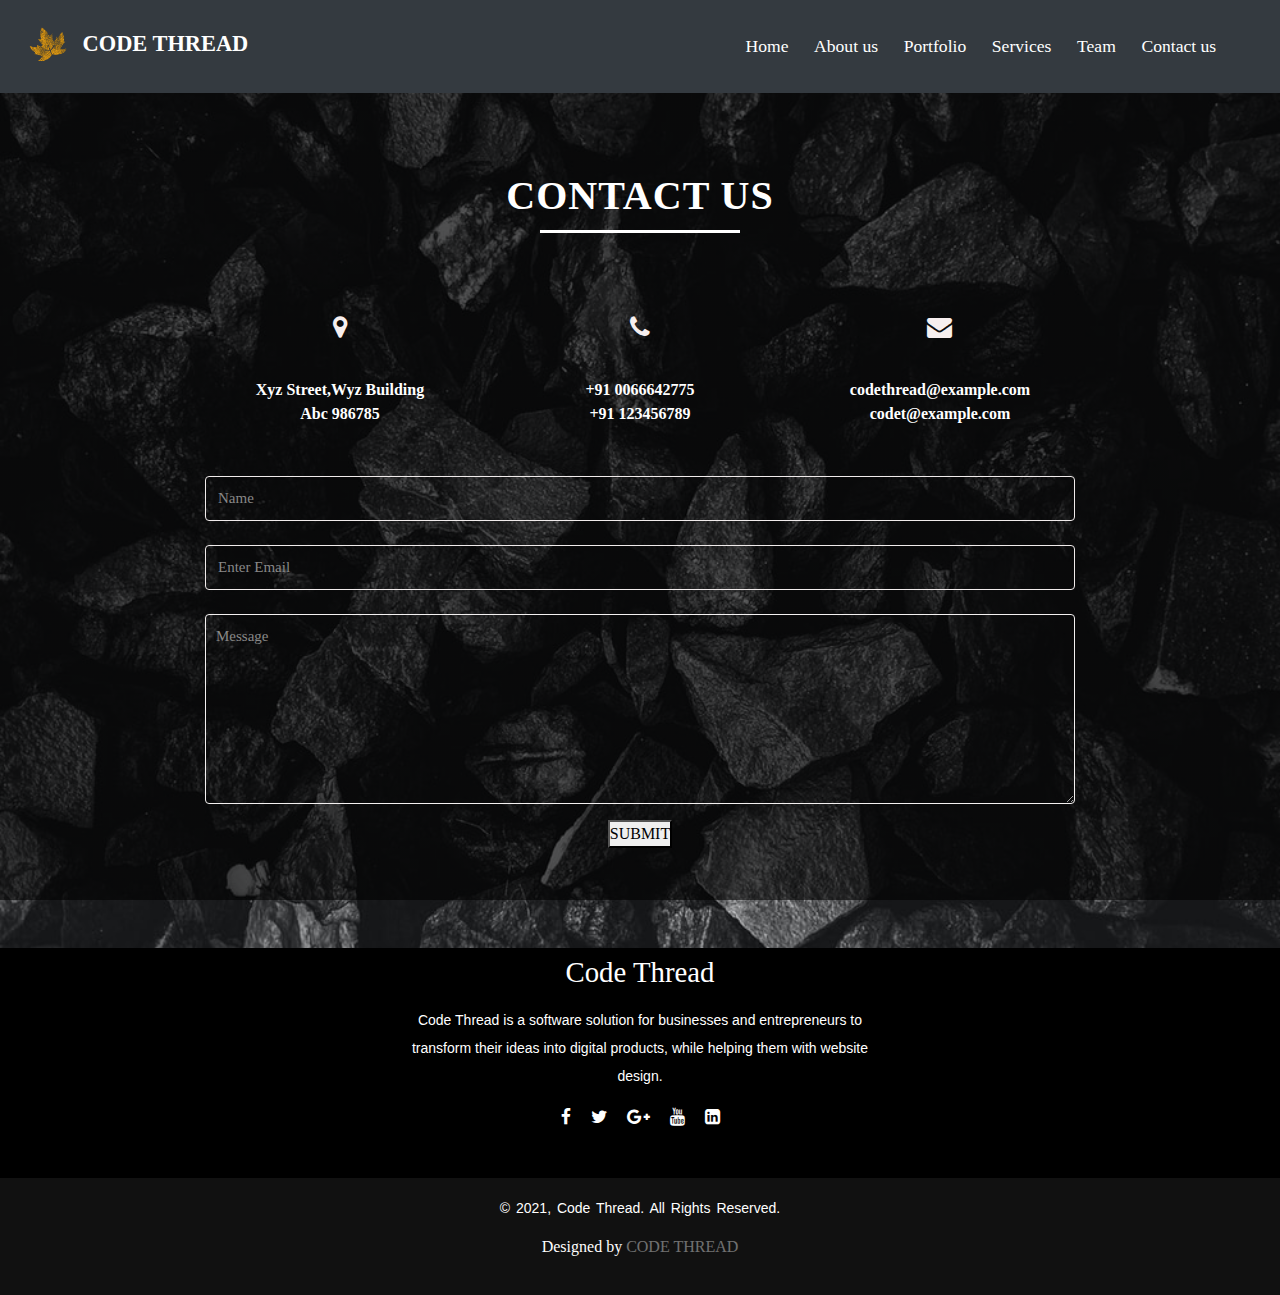
==== contact.html @ 2d3534a2 "Add files via upload" ====
<!DOCTYPE html>
<html lang="en">
<head>
    <meta charset="UTF-8">
    <meta http-equiv="X-UA-Compatible" content="IE=edge">
    <meta name="viewport" content="width=device-width, initial-scale=1.0">
    <link rel="stylesheet" type="text/css" href="style.css">
    <link rel="stylesheet" href="https://pro.fontawesome.com/releases/v5.10.0/css/all.css" integrity="sha384-AYmEC3Yw5cVb3ZcuHtOA93w35dYTsvhLPVnYs9eStHfGJvOvKxVfELGroGkvsg+p" crossorigin="anonymous"/>
    <link rel="stylesheet" href="https://cdnjs.cloudflare.com/ajax/libs/font-awesome/4.7.0/css/font-awesome.min.css">
    <link rel="stylesheet" href="https://maxcdn.bootstrapcdn.com/bootstrap/4.0.0/css/bootstrap.min.css" integrity="sha384-Gn5384xqQ1aoWXA+058RXPxPg6fy4IWvTNh0E263XmFcJlSAwiGgFAW/dAiS6JXm" crossorigin="anonymous">
    <title>Code Thread</title>
</head>
<body>   
    <header>  
      <nav class="navbar navbar-expand-lg navbar-dark bg-dark fixed-top">
        <a class="navbar-brand" href="#"><img src="img/output-onlinepngtools (1).png " width="10%" height="10%">CODE THREAD</a>
        <button class="navbar-toggler"  type="button" data-toggle="collapse" data-target="#navbarSupportedContent" aria-controls="navbarSupportedContent" aria-expanded="false" aria-label="Toggle navigation">
          <span class="navbar-toggler-icon "></span>
        </button>
        <div class="collapse navbar-collapse" id="navbarSupportedContent">
          <ul class="navbar-nav mx-auto">
            <li class="nav-item">
                <a class="nav-link" href="/index.html">Home</a>
              </li>
              <li class="nav-item">
                  <a class="nav-link" href="/aboutus.html">About us</a>
                </li>
                <li class="nav-item">
                  <a class="nav-link" href="/portfolio.html">Portfolio</a>
                </li>
                <li class="nav-item">
                  <a class="nav-link" href="/service.html">Services</a>
                </li>
                <li class="nav-item">
                  <a class="nav-link" href="/team.html">Team</a>
                </li>
                <li class="nav-item">
                  <a class="nav-link" href="/contact.html">Contact us</a>
                </li>    
            </ul>
        </div>
      </nav>
      <section id="mu-contact">
        <div class="container"><br><br>
            <div class="row">
                <div class="col-md-12"><br>
                    <div class="mu-contact-area">
    
                        <div class="mu-contact-header">
                            <h1 class="mu-heading-title"><b>CONTACT US</b></h1>
                            <span class="mu-header-dot"></span>
                            
                        </div>
    
                        <!-- Start Contact Content -->
                        <div class="mu-contact-content">
                            <div class="row">
    
                                <div class="col-md-12">
                                    <div class="mu-contact-top">
    
                                        <div class="row">
                                            <div class="col-sm-4">
                                                <div class="mu-contact-top-single">
                                                    <div class="mu-icon"><i class="fa fa-map-marker"></i></div>
                                                    <p><b>Xyz Street,Wyz Building</b></p>
                                                    <p><b>Abc 986785</b></p>
                                                </div>
                                            </div>
                                            <div class="col-sm-4">
                                                <div class="mu-contact-top-single">
                                                    <div class="mu-icon"><i class="fa fa-phone"></i></div>
                                                    <p><b>+91 0066642775</b></p>
                                                    <p><b>+91 123456789</b></p>
                                                </div>
                                            </div>
                                            <div class="col-sm-4">
                                                <div class="mu-contact-top-single">
                                                    <div class="mu-icon"><i class="fa fa-envelope"></i></div>
                                                    <p><b>codethread@example.com</b></p>
                                                    <p><b>codet@example.com</b></p>
                                                </div>
                                            </div>
    
                                        </div>
                                    </div>
                                </div>	
    
                                <div class="col-md-12">
                                    <div class="mu-contact-bottom">
                                    <div id="form-messages"></div>
                                        <form id="ajax-contact" method="post" action="mailer.php" class="mu-contact-form">
                                            <div class="form-group">                
                                                <input type="text" class="form-control" placeholder="Name" id="name" name="name" required>
                                            </div>
                                            <div class="form-group">                
                                                <input type="email" class="form-control" placeholder="Enter Email" id="email" name="email" required>
                                            </div>              
                                            <div class="form-group">
                                                <textarea class="form-control" placeholder="Message" id="message" name="message" required></textarea>
                                            </div>
                                            <button type="submit" class="mu-send-msg-btn"><span>SUBMIT</span></button>
                                        </form>
                                    </div>
                                </div>	
    
                            </div>
                        </div>
                        <!-- End Contact Content -->
    
                    </div>
                </div>
            </div>
        </div>
    </section>
    <footer>
        <div class="footer-content" >
            <h3>Code Thread</h3>
            <p>Code Thread is a software solution for businesses and entrepreneurs to transform their ideas into digital products, while helping them with  website design.</p>
            <ul class="socials">
                <li><a href="#"><i class="fa fa-facebook"></i></a></li>
                <li><a href="#"><i class="fa fa-twitter"></i></a></li>
                <li><a href="#"><i class="fa fa-google-plus"></i></a></li>
                <li><a href="#"><i class="fa fa-youtube"></i></a></li>
                <li><a href="#"><i class="fa fa-linkedin-square"></i></a></li>
            </ul>
        </div>
        <div class="footer-bottom">
            <p>© 2021, Code Thread. All rights reserved.</p><p></p>Designed by <span>Code Thread</span></p>
        </div>
    </footer>
       <script src ="https://code.jquery.com/jquery-3.2.1.slim.min.js" integrity="sha384-KJ3o2DKtIkvYIK3UENzmM7KCkRr/rE9/Qpg6aAZGJwFDMVNA/GpGFF93hXpG5KkN" crossorigin="anonymous"></script>
       <script src="https://cdnjs.cloudflare.com/ajax/libs/popper.js/1.12.9/umd/popper.min.js" integrity="sha384-ApNbgh9B+Y1QKtv3Rn7W3mgPxhU9K/ScQsAP7hUibX39j7fakFPskvXusvfa0b4Q" crossorigin="anonymous"></script>
       <script src="https://maxcdn.bootstrapcdn.com/bootstrap/4.0.0/js/bootstrap.min.js" integrity="sha384-JZR6Spejh4U02d8jOt6vLEHfe/JQGiRRSQQxSfFWpi1MquVdAyjUar5+76PVCmYl" crossorigin="anonymous"></script> 
    </body>
    </html>
---- style.css ----
*{
    margin: 0;
    padding: 0;
    box-sizing: border-box;
    font-family:Georgia, 'Times New Roman', Times, serif;
}
.navbar{
    padding: 1rem 8rem;
    z-index:1000 ;
}
.navbar .navbar-brand{
    font-size: 1.4rem;
    font-weight: 700;
}
#navbarSupportedContent > ul > li:nth-child(n) > a{
    color: white;
    font-size:  1.1rem;
    padding: 0 0.8rem;
}
#navbarSupportedContent > ul > li:nth-child(n) > a:hover{
    color:#00BF85;
}
#navbarSupportedContent > button{
    background-color:#00BF85;
    font-weight: 600;
    padding: 0.4rem 1.4rem;
    border-radius: 30px;
}
.mid{
    width: 100%;
    height: 100vh;
    overflow: hidden;
    flex-direction: column;
    justify-content: center;
    align-content: center;
    text-align: center;
}
.mid video{
    width: 100%;
    height: 100%;
    pointer-events: none;
    object-fit: cover;
    position: absolute;
    top: 50%;
    left: 50%;
    transform: translate(-50%,-50%);
}
.mid .hero{
    position:relative;
    padding-top: 360px;
}
.mid .hero p{
    width: 55%;
    font-size: 1.1 rem;
    letter-spacing: 0.2rem;
}
.about .text{
    display: flex;
    flex-direction: column;
    justify-content: flex-start;
    align-items: flex-start;
    margin: auto;
}
.about .text h6{
    color: #00BF7F;
    font-weight: 800;
    font-size: 1rem;
    letter-spacing: 2px;
}
.about .text h2{
    font-weight: 700;
    font-size: 2.7rem;
    letter-spacing: 1px;
}
.about .text h2::after{
    content: "";
    background:black;
    display: block;
    width: 200px;
    height: 3px;
    margin: 10px auto;
}
.about .text P{
    font-weight: 400;
    font-size: 1.1rem;
    letter-spacing: 0.5px;
}
.service{
    background-image: linear-gradient(rgba(0,0,0,0.6),rgba(0,0,0,0.6)),url(img/img.jpg);
    background-size: cover;
    background-position: center center;
    color:#fff;
    background-attachment: fixed;
    background-repeat: no-repeat;
}
.services{ 
    padding-top: 80px;
    padding-bottom: 20px;
    margin: 90px auto;
    text-align: center;
   
}
h1{
    font-family: sans-serif;
    letter-spacing: 1px;
}
h1::after{
    content: "";
    background:white;
    display: block;
    width: 200px;
    height: 3px;
    margin: 10px auto;
}

 
.icon{
    font-size: 30px;
    margin: 20px auto;
    padding: 20px;
    height: 80px;
    width: 80px;
    border:2px solid;
    border-radius: 50px;
}
.col-md-3{
    padding-bottom: 80px;

}



.team-area{
    padding: 150px 0;
    background-color:black;
}
.section-heading{
    text-align: center;
    color:#fff;
    margin-bottom: 50px;
    text-transform: uppercase;
    font-size: 45px;
    font-family:Georgia, 'Times New Roman', Times, serif;
    letter-spacing: 5px;
}
.team-area  h3::after{
        content: "";
        background:white;
        display: block;
        width: 200px;
        height: 3px;
        margin: 10px auto;
    }
}

.img-area{
    width: 150px;
    height: 150px;
    display:inline-flex;
    overflow: hidden;
    border-radius: 50%;
}
.team-single:hover .side-two{
    transform: rotateY(0deg);
    border-radius: 5px;
}
.team-single:hover .side-one{
    transform: rotateY(180deg);
}
.content-area{
    transform: perspective(1000px);
    transition: 1s;
    transform-style: preserve-3d;
    position: relative;
}
.side-one{
    position:relative;
    transform: rotateY(0deg);
    z-index: 2;
    margin-bottom: 30px;
}
.side-two{
    position:absolute;
    top:0;
    left: 0;
    background: #fff;
    transform:rotateY(-180deg);
}
.side-one,
.side-two{
    backface-visibility: hidden;
    transition: 1s;
    transform-style: preserve-3d;
}
.side-one .card,
.side-two .card{
    min-height: 312px;
    min-width: 312px;

}
.side-two .card a{
    font-size: 18px;
    color: brown;
}
.side-two .card h4{
    color: brown;
    font-family:'Gill Sans', 'Gill Sans MT', Calibri, 'Trebuchet MS', sans-serif;
    letter-spacing: 5px;
    font-size: 25;
}
p{
    font-family:'Trebuchet MS', 'Lucida Sans Unicode', 'Lucida Grande', 'Lucida Sans', Arial, sans-serif ;
}
.card h4{
    color: brown;
    font-family:Georgia, 'Times New Roman', Times, serif
}
.mu-heading-title{
    color: white;
}

#mu-contact {
    background-image: linear-gradient(rgba(0,0,0,0.6),rgba(0,0,0,0.6)),url(img/img.jpg);
    background-size: cover;
    background-position: center center;
    color:#fff;
    background-attachment: fixed;
    background-repeat: no-repeat; 
	display: inline;
	float: left;
	width: 100%;
}
.mu-contact-area {
	display: inline;
	float: left;
	padding: 100px 0;
	width: 100%;
}
.mu-contact-header {
	display: inline;
	float: left;
	text-align: center;
	width: 100%;
	padding: 0 120px;
}
.mu-contact-content{
	display: inline;
	float: left;
	margin-top: 50px;
	padding: 0 120px;
	width: 100%;
}
.mu-contact-top {
	display: inline;
	float: left;
	width: 100%;
	margin-bottom: 40px;
}
.mu-contact-top-single {
	display: inline;
	float: left;
	text-align: center;
	width: 100%;
}
.mu-contact-top-single .mu-icon {
	font-size: 25px;
	display: inline-block;
	width: 70px;
	height: 70px;
	line-height: 70px;
	border-radius: 50%;
	margin-bottom: 15px;
	color: rgb(247, 239, 239);
}
.mu-contact-top-single p{
	margin-bottom: 0;
}
.mu-contact-bottom {
	display: inline;
	float: left;
	width: 100%;
}
.mu-contact-form {
	text-align: center;
}

.mu-contact-form .form-group input {
	background: transparent;
	border-radius: 4px;
	color: rgb(250, 243, 243);
	font-size: 15px;
	border: 1px solid rgb(240, 235, 235);
	height: 45px;
	margin-bottom: 24px;
}

.mu-contact-form .form-group textarea {
	background: transparent;
	border: 1px solid rgb(243, 240, 240);
	border-radius: 4px;
	color: rgb(253, 246, 246);
	font-size: 18px;
	padding: 10px;
	height: 190px;
}
.mu-contact-form .form-control:focus {
	background-color: rgb(253, 251, 251);
    outline: 0;
    box-shadow: none;    
} 

.mu-contact-form .form-control::-webkit-input-placeholder {
	color: rgb(136, 136, 136);
	font-size: 15px;
}

.mu-contact-form .form-control:-moz-placeholder { /* Firefox 18- */
	color: rgb(136, 136, 136);
	font-size: 15px; 
}

.mu-contact-form .form-control::-moz-placeholder {  /* Firefox 19+ */
	color: rgb(136, 136, 136);
	font-size: 15px;
}

.mu-contact-form .form-control:-ms-input-placeholder {  
	color: rgb(136, 136, 136);
	font-size: 15px;
}

.mu-contact-form .button-default::after,
.mu-contact-form .button-default > span {
	padding: 12px 40px;  
}

.mu-social-media {
	display: inline;
	float: left;
	width: 100%;
}

#form-messages {
	margin-bottom: 10px;
    background-color: rgb(255, 255, 255);
}
#next{
    background-color: black;
    text-align: center;
    font-size: 40px;
    text-decoration: none;
}


footer{
    background:black;
    height:auto;
    width:100vw;
    font-family: "Open Sans";
    padding-top: 40px;
    color:#fff;
}
.footer-content{
    align-items: center;
    justify-content: center;
    flex-direction: column;
    text-align: center;
    
}
.footer-content h3{
    font-size: 1.8rem;
    font-weight: 400;
    text-transform: capitalize;
    line-height: 3rem;
}

.footer-content p{
    max-width: 500px;
    margin: 10px auto;
    line-height: 28px;
    font-size: 14px;
}
.socials{
    list-style: none;
    display: flex;
    align-items: center;
    justify-content: center;
    margin: 1rem 0 3rem 0;
}
.socials li{
    margin: 0 10px;
}
.socials a{
    text-decoration: none;
    color: #fff;
}
.socials a i{
    font-size: 1.1rem;
    transition: color .4s ease;
}
.socials a:hover i{
    color: cornflowerblue;
}
.footer-bottom{
    background:#111;
    width: 100vw;
    padding:20px 0;
    text-align: center;
}
.footer-bottom p{
    font-size: 14px;
    word-spacing: 2px;
    text-transform: capitalize;
}
.footer-bottom span{
    text-transform: uppercase;
    opacity: .4;
    font-weight: 200;
}

img{
	max-width: 100%;
	vertical-align: middle;
}
/*.gallery*/
.gallery{
	width: 100%;
	display: block;
	background-color:#fff;
    padding-bottom: 100px;
}

.gallery h2{
    letter-spacing: 1px;
    font-weight: 700;
    font-size: 2.7rem;
    padding-bottom: 50px;
}
.gallery h2::after{
    content: "";
    background:black;
    display: block;
    width: 200px;
    height: 3px;
    margin: 10px auto;
}

.gallery .gallery-filter{
	padding: 0 15px;
	width: 100%;
	text-align: center;
	margin-bottom: 20px;
}
.gallery .gallery-filter .filter-item{
	color: #0e0c0c;
	font-size: 18px;
	text-transform: uppercase;
	display: inline-block;
	margin:0 10px;
	cursor: pointer;
	border-bottom: 2px solid transparent;
	line-height: 1.2;
	transition: all 0.3s ease;
}
.gallery .gallery-filter .filter-item.active{
	color: #ff9800;
	border-color : #ff9800;
}
.gallery .gallery-item{
	width: calc(100% / 3);
	padding: 15px;
}
.gallery .gallery-item-inner img{
	width: 100%;
}
.gallery .gallery-item.show{
	animation: fadeIn 0.5s ease;
}
@keyframes fadeIn{
	0%{
		opacity: 0;
	}
	100%{
		opacity: 1;
	}
}
.gallery .gallery-item.hide{
	display: none;
}

/*responsive*/
@media(max-width: 991px){
	.gallery .gallery-item{
		width: 50%;
	}
}
@media(max-width: 767px){
    .gallery .gallery-item{
		width: 100%;
	}	
	.gallery .gallery-filter .filter-item{
		margin-bottom: 10px;
	}
}
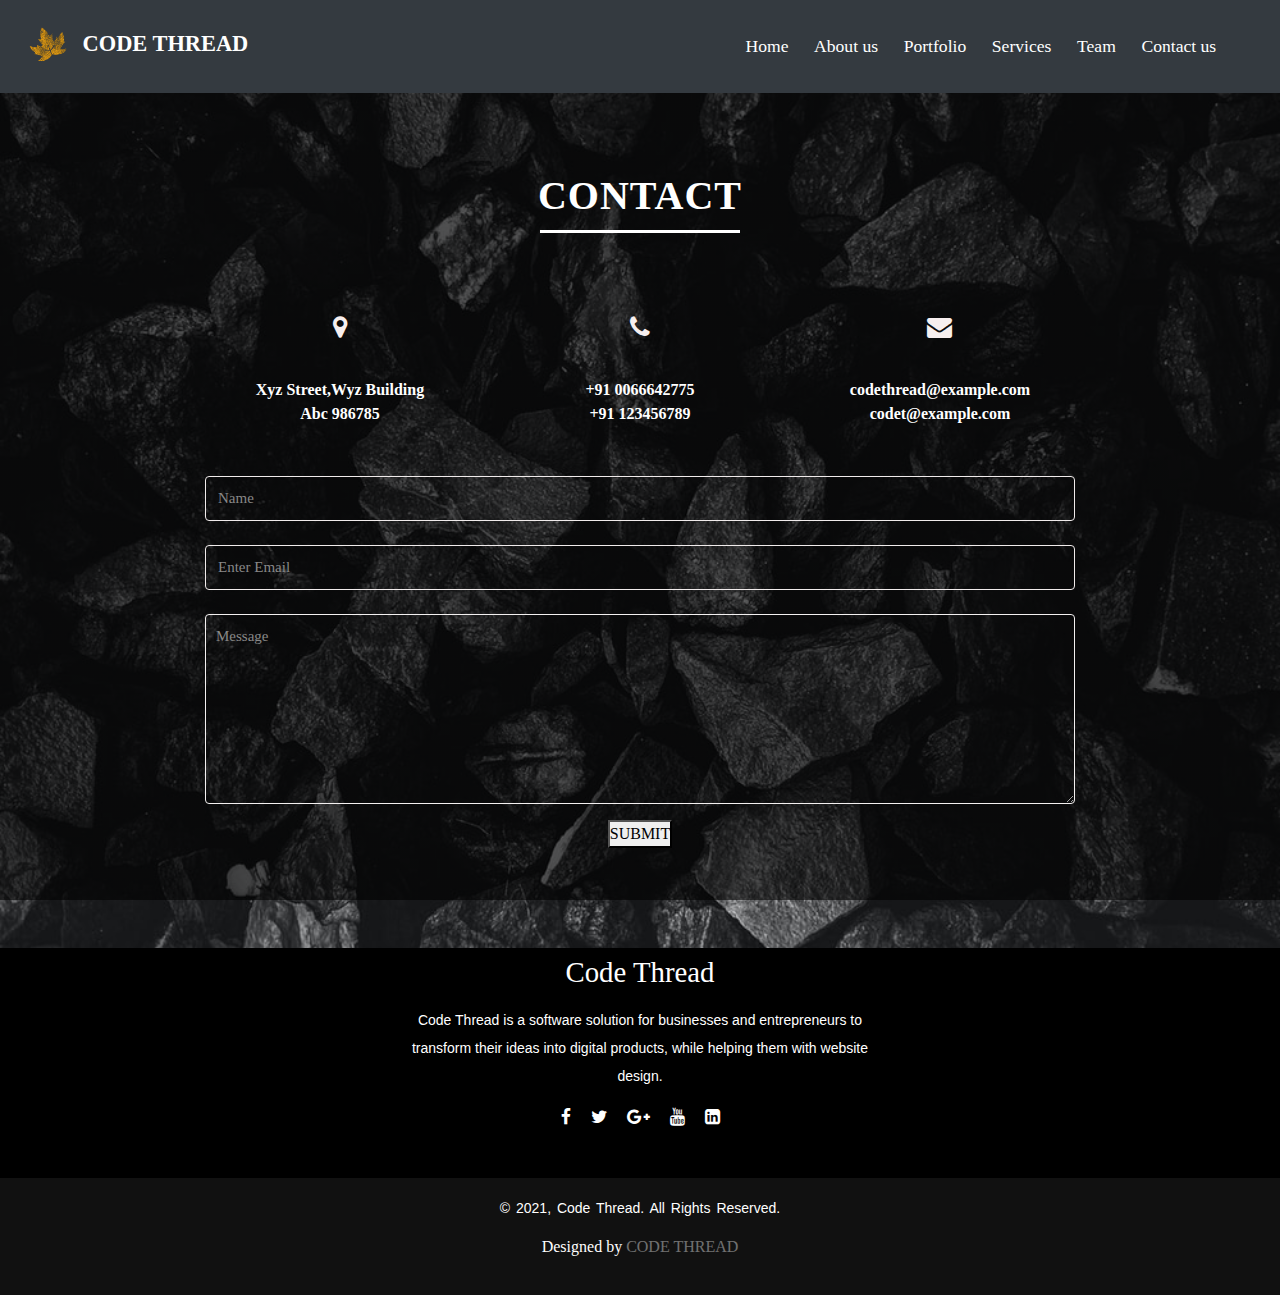
==== commit 538f09a9: "Update contact.html" ====
--- a/contact.html
+++ b/contact.html
@@ -47,7 +47,7 @@
                     <div class="mu-contact-area">
     
                         <div class="mu-contact-header">
-                            <h1 class="mu-heading-title"><b>CONTACT US</b></h1>
+                            <h1 class="mu-heading-title"><b>CONTACT</b></h1>
                             <span class="mu-header-dot"></span>
                             
                         </div>
@@ -133,4 +133,4 @@
        <script src="https://cdnjs.cloudflare.com/ajax/libs/popper.js/1.12.9/umd/popper.min.js" integrity="sha384-ApNbgh9B+Y1QKtv3Rn7W3mgPxhU9K/ScQsAP7hUibX39j7fakFPskvXusvfa0b4Q" crossorigin="anonymous"></script>
        <script src="https://maxcdn.bootstrapcdn.com/bootstrap/4.0.0/js/bootstrap.min.js" integrity="sha384-JZR6Spejh4U02d8jOt6vLEHfe/JQGiRRSQQxSfFWpi1MquVdAyjUar5+76PVCmYl" crossorigin="anonymous"></script> 
     </body>
-    </html>+    </html>
